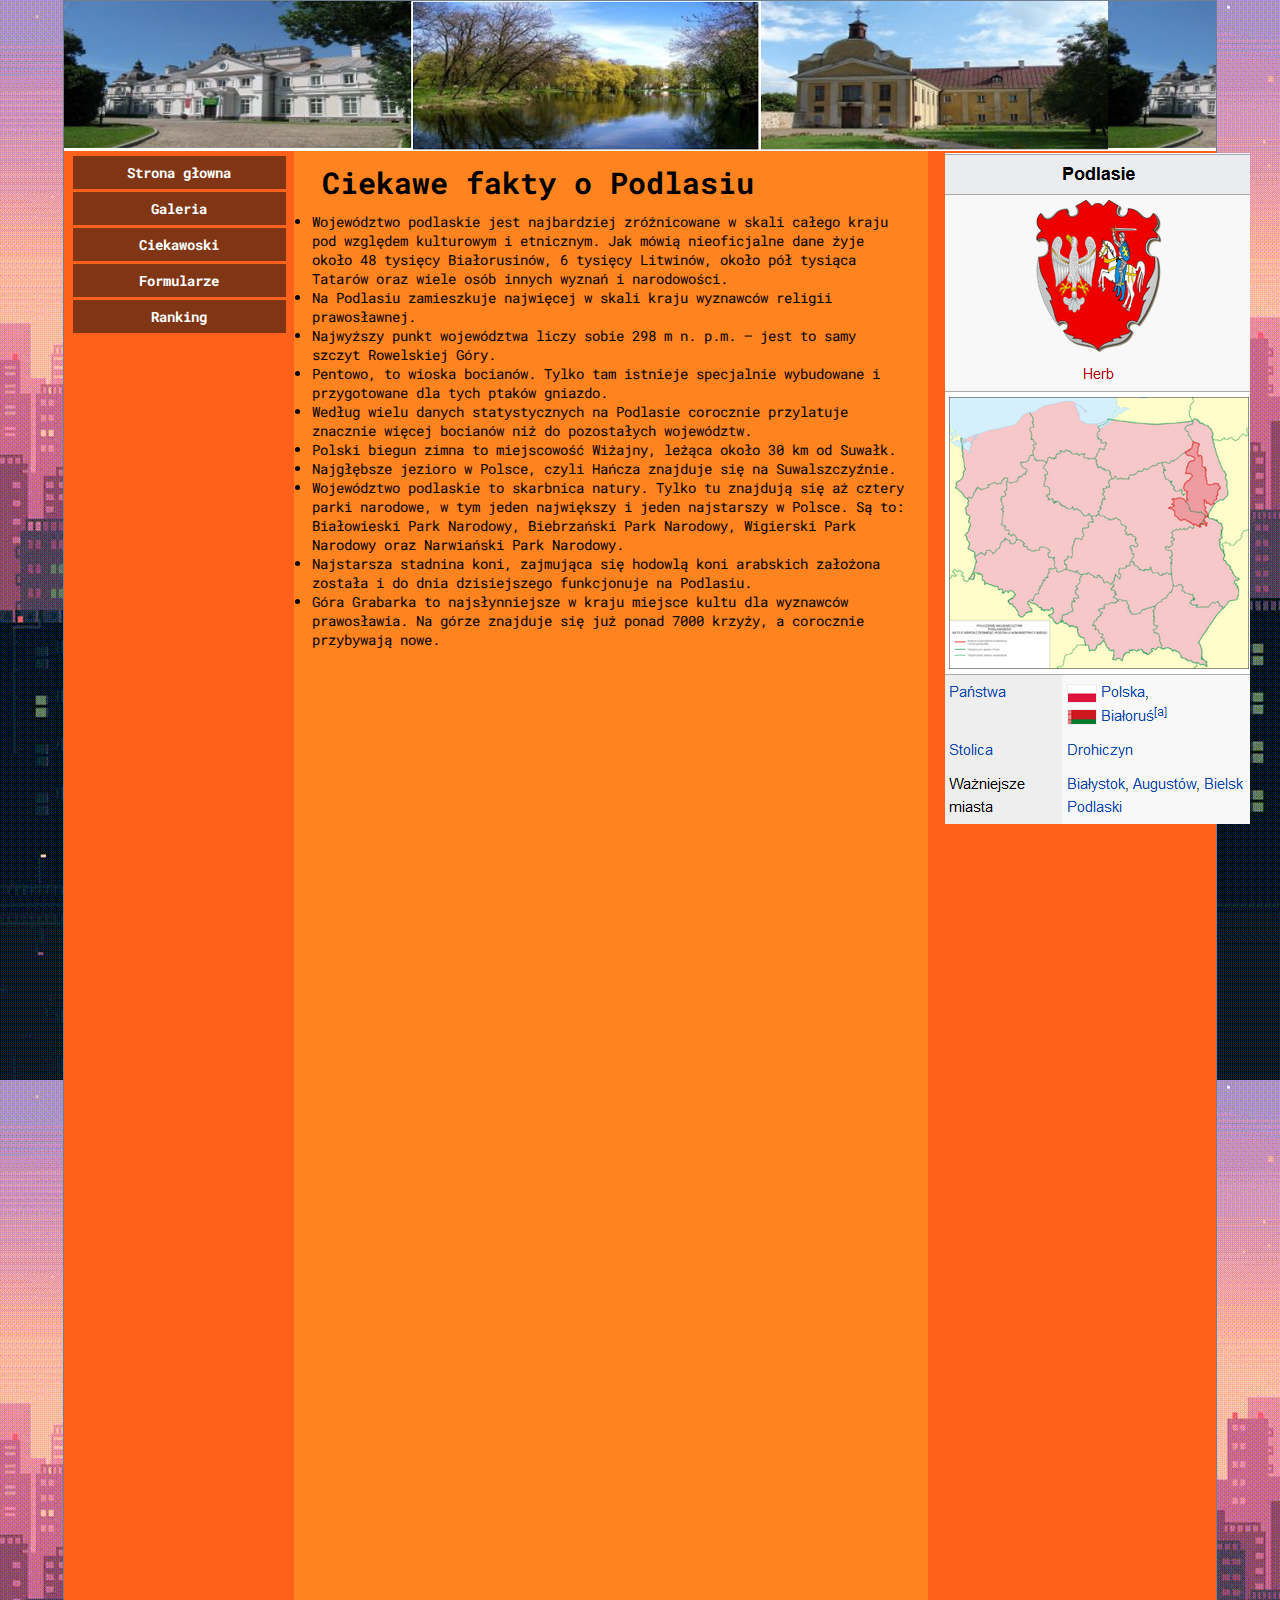
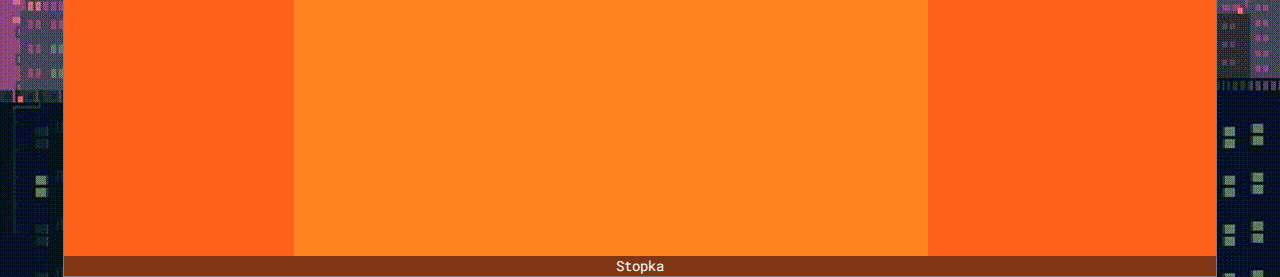
==== projekt1/ciekawoski.html @ 3c1c091e "projekt1" ====
<!DOCTYPE html>
<html>
<head>
	<meta charset="utf-8">
	<title>Projekt 1</title>
	<link rel="stylesheet" type="text/css" href="styl.css">
	<link href="https://fonts.googleapis.com/css2?family=Roboto+Mono:ital@1&display=swap" rel="stylesheet"> 
</head>
<body>
	<section id="strona">
		<header></header>
		<nav>
			<ul>
				<li><a href="indeks.html">Strona głowna</a></li>
				<li><a href="galeria.html">Galeria</a></li>
				<li><a href="ciekawoski.html">Ciekawoski</a></li>
				<li><a href="formularz.html">Formularze</a></li>
				<li><a href="ranking.html">Ranking</a></li>
			</ul>
		</nav>
		<article>
			<h2> Ciekawe fakty o Podlasiu </h2>
			<ul>
				<li>
					Województwo podlaskie jest najbardziej zróżnicowane w skali całego kraju pod względem kulturowym i etnicznym. Jak mówią nieoficjalne dane żyje około 48 tysięcy Białorusinów, 6 tysięcy Litwinów, około pół tysiąca Tatarów oraz wiele osób innych wyznań i narodowości.
				</li>
				<li>
					Na Podlasiu zamieszkuje najwięcej w skali kraju wyznawców religii prawosławnej.
				</li>
				<li>
					Najwyższy punkt województwa liczy sobie 298 m n. p.m. – jest to samy szczyt Rowelskiej Góry.
				</li>
				<li>
					Pentowo, to wioska bocianów. Tylko tam istnieje specjalnie wybudowane i przygotowane dla tych ptaków gniazdo.
				</li>
				<li>
					Według wielu danych statystycznych na Podlasie corocznie przylatuje znacznie więcej bocianów niż do pozostałych województw.
				</li>
				<li>
					Polski biegun zimna to miejscowość Wiżajny, leżąca około 30 km od Suwałk.
				</li>
				<li>
					Najgłębsze jezioro w Polsce, czyli Hańcza znajduje się na Suwalszczyźnie.
				</li>
				<li>
					Województwo podlaskie to skarbnica natury. Tylko tu znajdują się aż cztery parki narodowe, w tym jeden największy i jeden najstarszy w Polsce. Są to: Białowieski Park Narodowy, Biebrzański Park Narodowy, Wigierski Park Narodowy oraz Narwiański Park Narodowy.
				</li>
				<li>
					Najstarsza stadnina koni, zajmująca się hodowlą koni arabskich założona została i do dnia dzisiejszego funkcjonuje na Podlasiu.
				</li>
				<li>
					Góra Grabarka to najsłynniejsze w kraju miejsce kultu dla wyznawców prawosławia. Na górze znajduje się już ponad 7000 krzyży, a corocznie przybywają nowe.
				</li>
			</ul>
		</article>
		<aside>
			<figure style="text-align: center">
				<a href="#"><img src="img/1.jpg" alt="1"></a>
			</figure> 
		</aside>
		<div class="enter"></div>
		<footer>Stopka</footer>
	</section>
</body>
</html>
---- projekt1/styl.css ----
html, body, div, span, object, iframe, h1, h2, h3, h4, h5, h6, p, blockquote, pre, a, abbr, acronym, address, big, cite, code, del, dfn, em, img, ins, kbd, q, s, samp,small, strike, strong, sub, sup, tt, var, b, u, i, center, dl, dt, dd, ol, ul, li, fieldset, form, label, legend,table, caption, tbody, tfoot, thead, tr, th, td, article, aside, canvas, details, embed, figure, figcaption, footer, header, hgroup, menu, nav, output, ruby, section, summary,time, mark, audio, video {
	margin: 0;
	padding: 0;
	border: 0;
	font-size: 100%;
	vertical-align: baseline;
}
body
{
	font-family: 'Roboto Mono', monospace;
	font-size: 90%;
	background-image: url(img/tlo.gif);
}
#strona
{
	width: 90%;
	margin:0 auto 0 auto;
	border: solid 1px slategray;
}
h2
{
	font-size: 30px;
	padding: 10px;
}
header
{
	height: 150px;
	background: green;
	background-image: url(img/logo.jpg);
}
footer{ height: 20px; background: #803514; color: white; text-align: center;}
nav { height: 1700px;width:19%;float:left; padding:0.2% 0.5% 0.2% 0.5%;background:#ff611b;}
article { height: 1700px;width:52%;float:left; padding:0.2% 1.5% 0.2% 1.5%; background:#ff831f;}
aside {height: 1700px;width:22%; float: left; padding:0.2% 1.5% 0.2%  1.5%; background:#ff611b;}

.enter{clear: both}

@media screen and (min-width: 480px) and (max-width: 1024px)
{

	aside {display: none}
}

nav ul {margin: 0px;padding: 0px;list-style-type: none;}
nav ul a, nav ul li a:visited {
    display:block;
    border:2px solid #803514;
    text-align:center;
    font-weight:bold;
    text-decoration:none;
    color:white;
    background: #803514;
    padding:5px;
    margin:3px;
}

table
{
	margin: 0;
	padding: 0;
	border-bottom: 1px solid black;
}
td,th
{
	font-size: 1.5em;
	padding: 20px 0px 20px 0px;
	border: 1px solid black;
	background-color: rgb(68,68,76);
	color: white;
}
th
{
	font-size: 1.7em;
}
tr td a
{
	text-decoration: none;
	font-size: 1.4em;
	color: rgb(59,185,207);
}
tr td a:hover
{
	color:violet;
}
.ramka
{
	border:2px solid #803514;
	text-align: center;
}
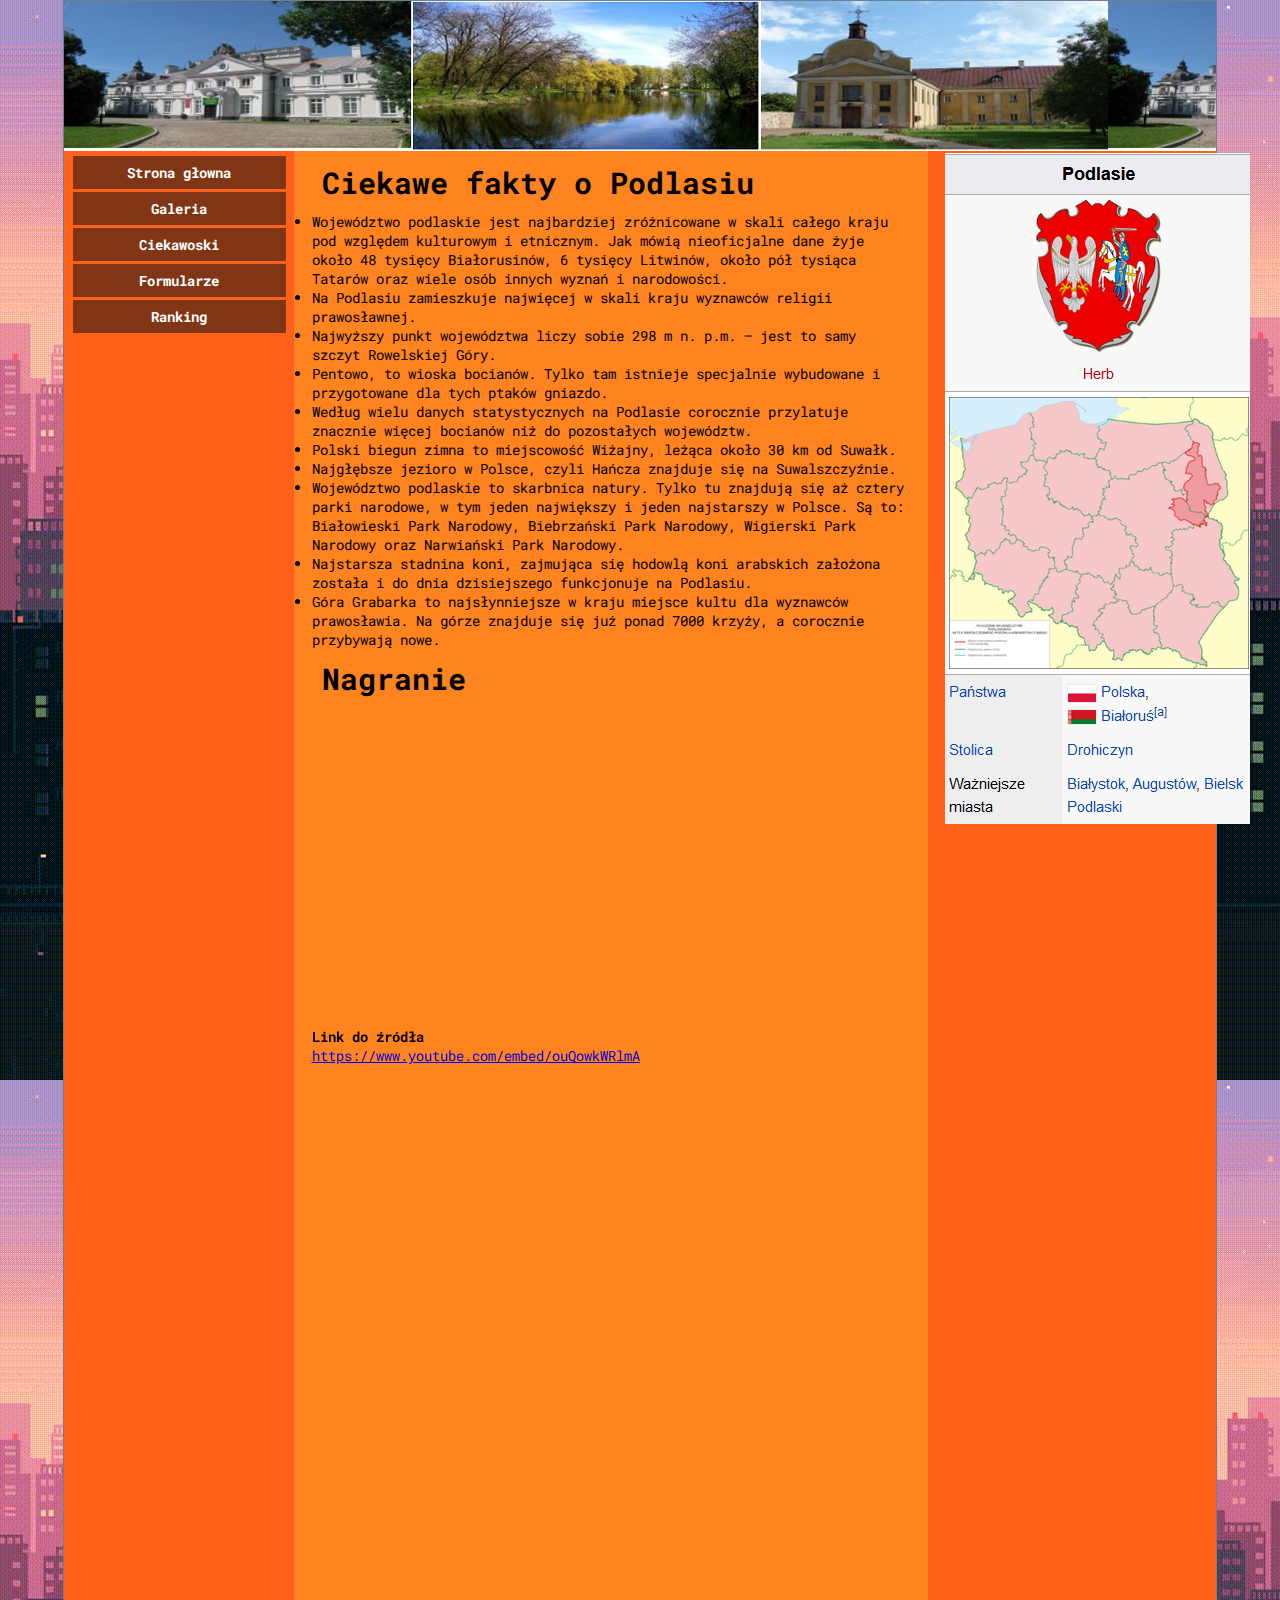
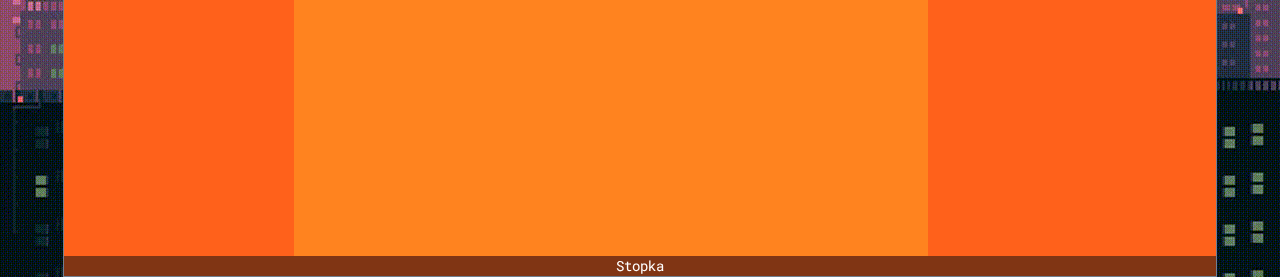
==== commit 772b1d14: "php zapisywanie danych do tabeli oraz wyświetlanie danych z tabeli" ====
--- a/projekt1/ciekawoski.html
+++ b/projekt1/ciekawoski.html
@@ -1,5 +1,5 @@
 <!DOCTYPE html>
-<html>
+<html lang="pl">
 <head>
 	<meta charset="utf-8">
 	<title>Projekt 1</title>
@@ -52,6 +52,10 @@
 					Góra Grabarka to najsłynniejsze w kraju miejsce kultu dla wyznawców prawosławia. Na górze znajduje się już ponad 7000 krzyży, a corocznie przybywają nowe.
 				</li>
 			</ul>
+			<h2>Nagranie</h2>
+			<iframe width="560" height="315" src="https://www.youtube.com/embed/ouQowkWRlmA" frameborder="0" allow="accelerometer; autoplay; clipboard-write; encrypted-media; gyroscope; picture-in-picture" allowfullscreen></iframe>
+			<h3>Link do źródła</h3>
+			<a href="https://www.youtube.com/embed/ouQowkWRlmA">https://www.youtube.com/embed/ouQowkWRlmA</a>
 		</article>
 		<aside>
 			<figure style="text-align: center">
--- a/projekt1/styl.css
+++ b/projekt1/styl.css
@@ -16,6 +16,11 @@
 	width: 90%;
 	margin:0 auto 0 auto;
 	border: solid 1px slategray;
+}
+h1
+{
+	font-size: 32px;
+	padding: 10px;
 }
 h2
 {
